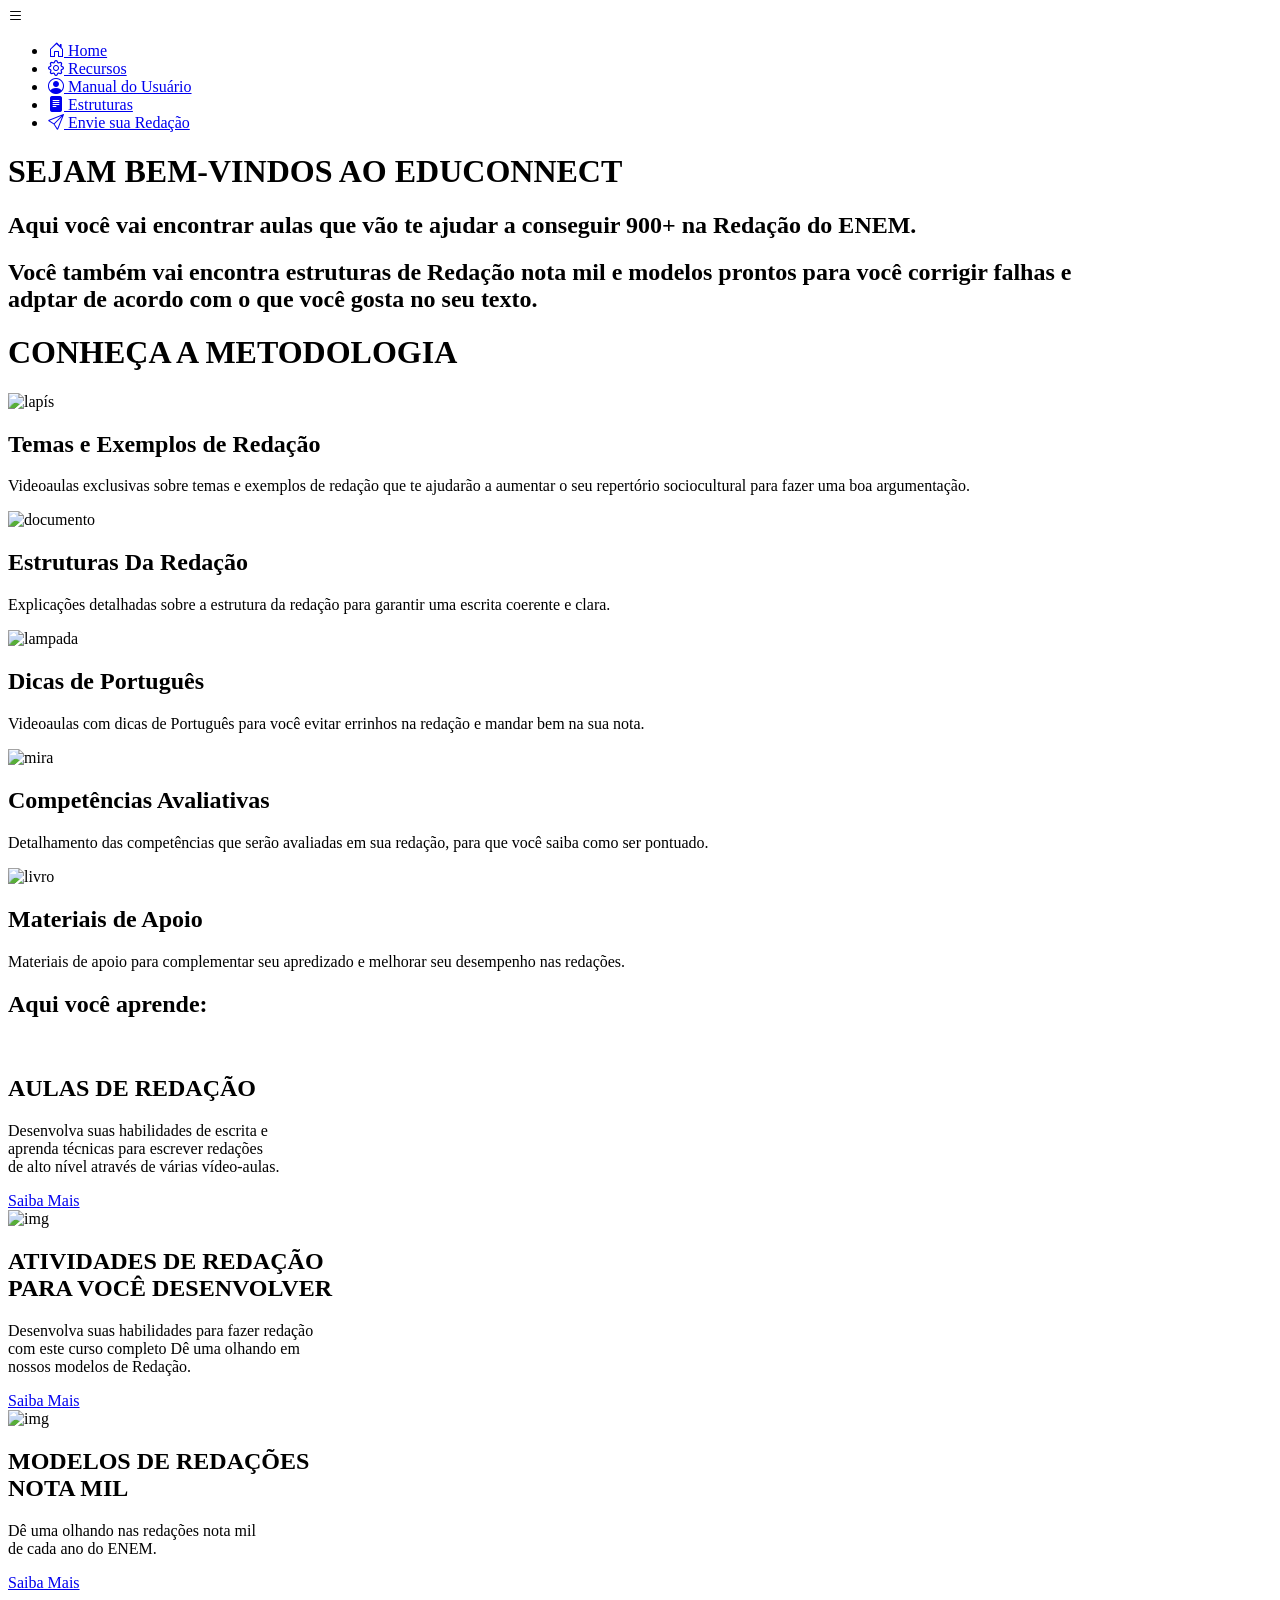
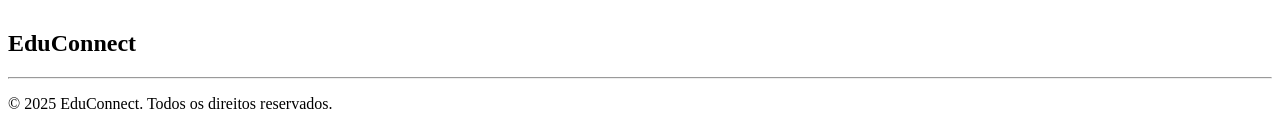
==== index.html @ 96d84024 "arquivo realocado" ====
<!DOCTYPE html>
<html lang="pt-br">

<head>
    <meta charset="UTF-8">
    <meta name="viewport" content="width=device-width, initial-scale=1.0">
    <link rel="stylesheet" href="https://cdn.jsdelivr.net/npm/bootstrap-icons@1.11.3/font/bootstrap-icons.min.css">
    <link rel="stylesheet" href="../css/style_pag_principal_oficial.css">
    <title>EduConnect</title>
</head>

<body>
    <!-- barra do menu, com outros conteúdos. -->
    <header>
        <nav class="menu-lateral">
            <div class="btn-expandir">
                <i class="bi bi-list tamanho-btn" id="btn-exp"></i>
            </div>

            <ul>
                <li class="item-menu ativo">
                    <a href="pag_principal_oficial.html">
                        <span class="icon"><i class="bi bi-house-door"></i></span>
                        <span class="txt-link">Home</span>
                    </a>
                </li>



                <li class="item-menu">
                    <a href="../templates/pag_card.html">
                        <span class="icon"><i class="bi bi-gear"></i></span>
                        <span class="txt-link">Recursos</span>
                    </a>
                </li>



                <li class="item-menu">
                    <a href="../pdfs/Manual de ajuda.pdf" target="_blank">
                        <span class="icon"><i class="bi bi-person-circle"></i></span>
                        <span class="txt-link">Manual do Usuário</span>
                    </a>
                </li>



                <li class="item-menu">
                    <a href="../templates/pag_estruturas.html">
                        <span class="icon"><i class="bi bi-file-text-fill"></i></span>
                        <span class="txt-link">Estruturas</span>
                    </a>
                </li>

                <li class="item-menu">
                    <a
                        href="https://docs.google.com/forms/d/e/1FAIpQLSeRv96-aY1lOkXFPP6Lw64ulf0wW58cNbWgpdqfITvbiEXppg/viewform">
                        <span class="icon"><i class="bi bi-send"></i></span>
                        <span class="txt-link">Envie sua Redação</span>
                    </a>
                </li>
            </ul>
        </nav>

        <script src="../js/menu.js"></script>
    </header>

    <main>
        <!-- introdução ao site -->
        <div class="page">
            <h1> SEJAM BEM-VINDOS AO EDUCONNECT</h1>
            <h2>Aqui você vai encontrar aulas que vão te ajudar a conseguir 900+ na Redação do ENEM.
                <h2>Você também vai encontra estruturas de Redação nota mil e modelos prontos para você corrigir falhas
                    e <br> adptar de acordo com o que você gosta no seu texto.</h2>
            </h2>
        </div>
        <!-- cards com exemplos de conteúdo que será abordado no site. -->
        <h1 div class="metodologia">CONHEÇA A METODOLOGIA</h1>

        <div class="container">
            <div class="card-conteiner">
                <img src="../imagens/lapis.png" alt="lapís">
                <h2>Temas e Exemplos de Redação</h2>
                <p>Videoaulas exclusivas sobre temas
                    e exemplos de redação que te ajudarão a
                    aumentar o seu repertório sociocultural
                    para fazer uma boa argumentação.</p>
            </div>

            <div class="card-conteiner">
                <img src="../imagens/documento.png" alt="documento">
                <h2>Estruturas Da Redação</h2>
                <p>Explicações detalhadas sobre a estrutura
                    da redação para garantir uma escrita
                    coerente e clara.</p>
            </div>

            <div class="card-conteiner">
                <img src="../imagens/lampada.png" alt="lampada">
                <h2>Dicas de Português</h2>
                <p>Videoaulas com dicas de Português
                    para você evitar errinhos na
                    redação e mandar bem na sua nota.</p>
            </div>

            <div class="card-conteiner">
                <img src="../imagens/mira.png" alt="mira">
                <h2>Competências Avaliativas</h2>
                <p>Detalhamento das competências que
                    serão avaliadas em sua redação,
                    para que você saiba como ser pontuado.</p>
            </div>

            <div class="card-conteiner">
                <img src="../imagens/livro.png" alt="livro">
                <h2>Materiais de Apoio</h2>
                <p>Materiais de apoio para complementar seu apredizado e melhorar seu desempenho nas redações.</p>
            </div>

        </div>

        <h2 id="titulo-card">Aqui você aprende:</h2>
        <!-- cards com o conteúdo do site -->
        <div class="cards">
            <div class="card">
                <picture>
                    <source media="(max-width: 500px )" srcset="../imagens/aulas_redacao-pq">
                    <img src="../imagens/aulas_redacao.jpeg" alt="img">
                </picture>
                <h2>AULAS DE REDAÇÃO</h2>
                <p>Desenvolva suas habilidades de escrita
                    e <br> aprenda técnicas para escrever redações <br> de 
                    alto nível através de várias vídeo-aulas.</p>
                <a div class="button" href="../templates/pag_videos.html">Saiba Mais</a>
            </div>

            <div class="card">
                <img id="cardimg" src="../imagens/atividades_estruturas.jpg" alt="img">
                <h2>ATIVIDADES DE REDAÇÃO <br>
                    PARA VOCÊ DESENVOLVER</h2>
                <p>Desenvolva suas habilidades para fazer
                    redação  <br>com este curso completo 
                    Dê uma olhando em <br>nossos modelos de Redação.</p>
                <a div class="button2" href="../templates/pag.atividades.html">Saiba Mais</a>
            </div>

            <div class="card">
                <img src="../imagens/modelos_redacao.webp" alt="img">
                <h2>MODELOS DE REDAÇÕES <br>
                    NOTA MIL</h2>
                <p>Dê uma olhando nas redações nota mil <br> de cada ano do ENEM.</p>
                <a div class="button3" href="../templates/pag_redacao_notamil_comentadas.html">Saiba Mais</a>
            </div>


        </div>
    </main>

    <footer>
        <div class="site">
            <div class="pe"> <br>
                <h2><strong>Edu<span>Connect</span></strong></h2>
            </div>

            <div class="linha">
                <hr>
            </div>
            <p>&copy; 2025 EduConnect. Todos os direitos reservados. </p>
        </div>

    </footer>

</body>

</html>
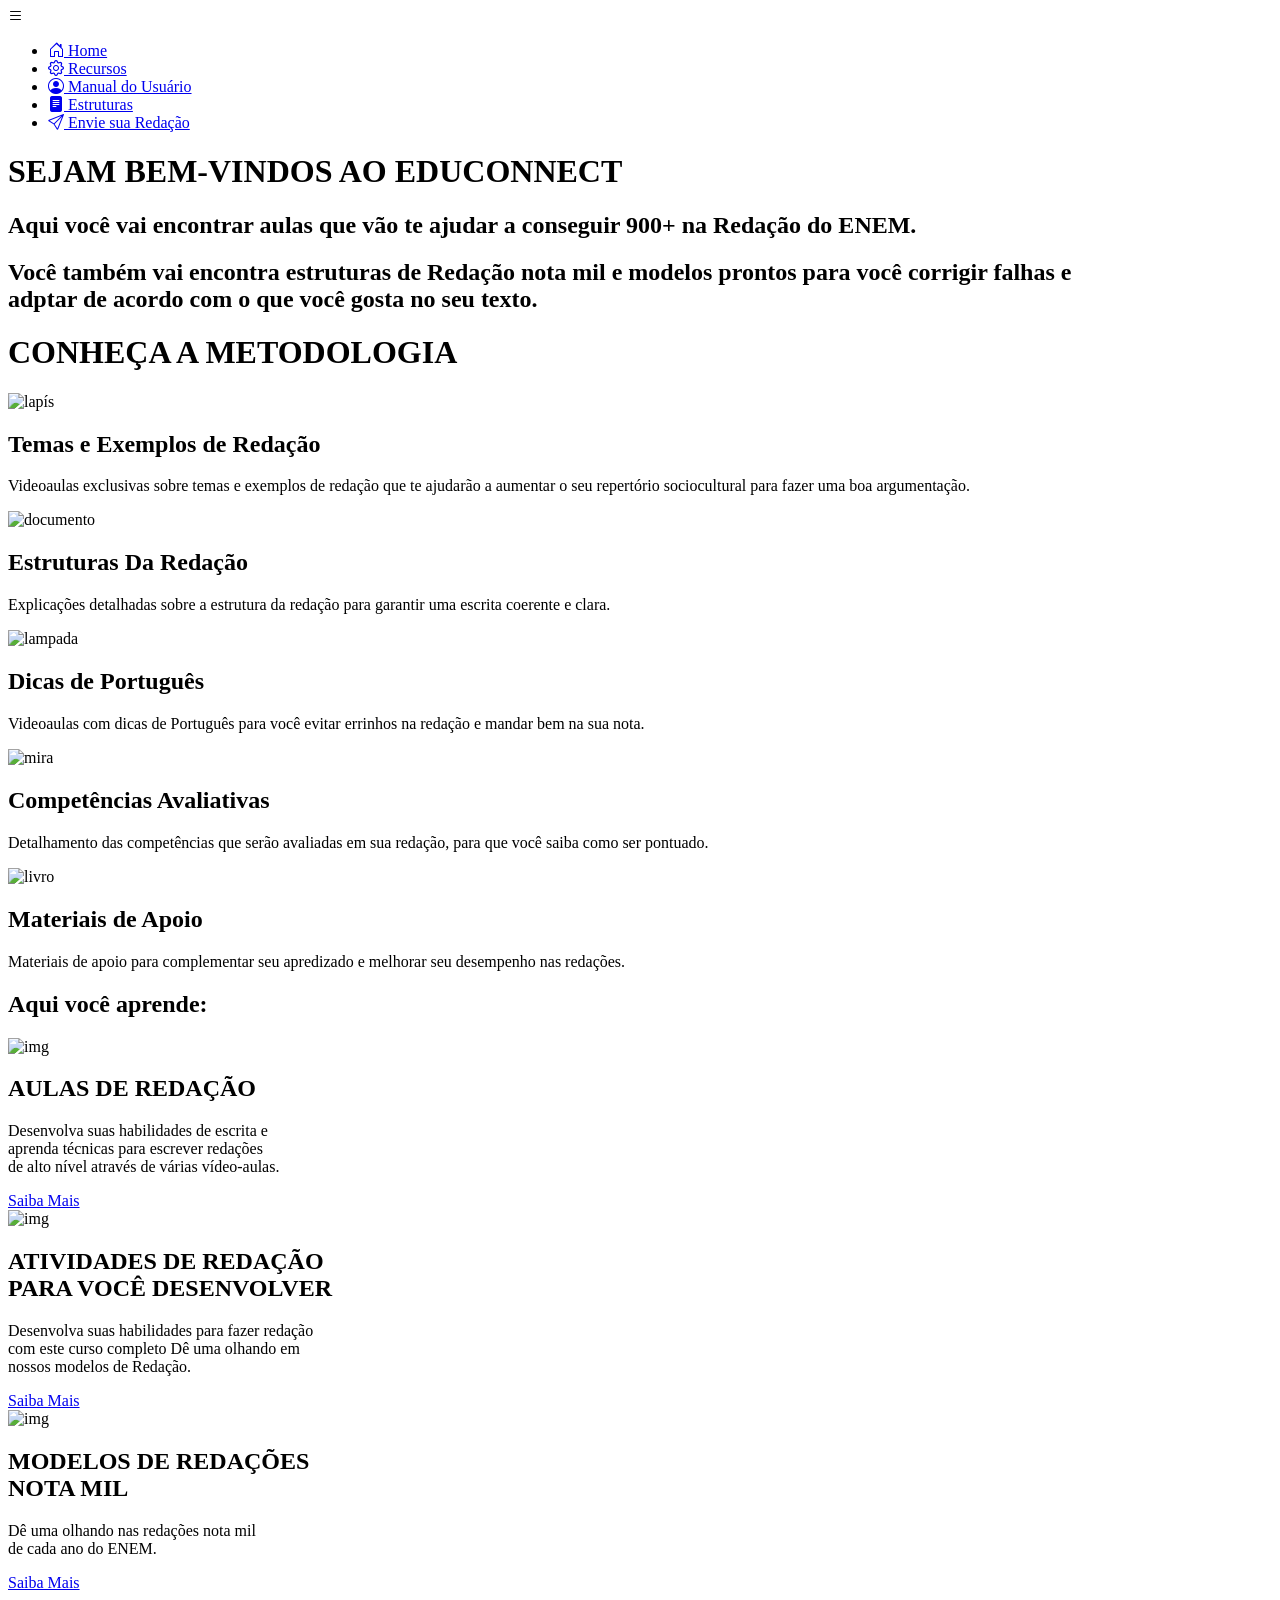
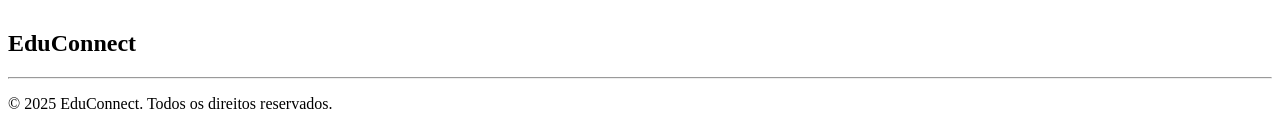
==== commit 13692538: "ajustando os conteúdos" ====
--- a/index.html
+++ b/index.html
@@ -5,7 +5,7 @@
     <meta charset="UTF-8">
     <meta name="viewport" content="width=device-width, initial-scale=1.0">
     <link rel="stylesheet" href="https://cdn.jsdelivr.net/npm/bootstrap-icons@1.11.3/font/bootstrap-icons.min.css">
-    <link rel="stylesheet" href="../css/style_pag_principal_oficial.css">
+    <link rel="stylesheet" href="css/style_pag_principal_oficial.css">
     <title>EduConnect</title>
 </head>
 
@@ -19,7 +19,7 @@
 
             <ul>
                 <li class="item-menu ativo">
-                    <a href="pag_principal_oficial.html">
+                    <a href="index.html">
                         <span class="icon"><i class="bi bi-house-door"></i></span>
                         <span class="txt-link">Home</span>
                     </a>
@@ -28,7 +28,7 @@
 
 
                 <li class="item-menu">
-                    <a href="../templates/pag_card.html">
+                    <a href="templates/pag_card.html">
                         <span class="icon"><i class="bi bi-gear"></i></span>
                         <span class="txt-link">Recursos</span>
                     </a>
@@ -37,7 +37,7 @@
 
 
                 <li class="item-menu">
-                    <a href="../pdfs/Manual de ajuda.pdf" target="_blank">
+                    <a href="pdfs/Manual de ajuda.pdf" target="_blank">
                         <span class="icon"><i class="bi bi-person-circle"></i></span>
                         <span class="txt-link">Manual do Usuário</span>
                     </a>
@@ -46,7 +46,7 @@
 
 
                 <li class="item-menu">
-                    <a href="../templates/pag_estruturas.html">
+                    <a href="templates/pag_estruturas.html">
                         <span class="icon"><i class="bi bi-file-text-fill"></i></span>
                         <span class="txt-link">Estruturas</span>
                     </a>
@@ -62,7 +62,7 @@
             </ul>
         </nav>
 
-        <script src="../js/menu.js"></script>
+        <script src="js/menu.js"></script>
     </header>
 
     <main>
@@ -79,7 +79,7 @@
 
         <div class="container">
             <div class="card-conteiner">
-                <img src="../imagens/lapis.png" alt="lapís">
+                <img src="imagens/lapis.png" alt="lapís">
                 <h2>Temas e Exemplos de Redação</h2>
                 <p>Videoaulas exclusivas sobre temas
                     e exemplos de redação que te ajudarão a
@@ -88,7 +88,7 @@
             </div>
 
             <div class="card-conteiner">
-                <img src="../imagens/documento.png" alt="documento">
+                <img src="imagens/documento.png" alt="documento">
                 <h2>Estruturas Da Redação</h2>
                 <p>Explicações detalhadas sobre a estrutura
                     da redação para garantir uma escrita
@@ -96,7 +96,7 @@
             </div>
 
             <div class="card-conteiner">
-                <img src="../imagens/lampada.png" alt="lampada">
+                <img src="imagens/lampada.png" alt="lampada">
                 <h2>Dicas de Português</h2>
                 <p>Videoaulas com dicas de Português
                     para você evitar errinhos na
@@ -104,7 +104,7 @@
             </div>
 
             <div class="card-conteiner">
-                <img src="../imagens/mira.png" alt="mira">
+                <img src="imagens/mira.png" alt="mira">
                 <h2>Competências Avaliativas</h2>
                 <p>Detalhamento das competências que
                     serão avaliadas em sua redação,
@@ -112,7 +112,7 @@
             </div>
 
             <div class="card-conteiner">
-                <img src="../imagens/livro.png" alt="livro">
+                <img src="imagens/livro.png" alt="livro">
                 <h2>Materiais de Apoio</h2>
                 <p>Materiais de apoio para complementar seu apredizado e melhorar seu desempenho nas redações.</p>
             </div>
@@ -125,31 +125,31 @@
             <div class="card">
                 <picture>
                     <source media="(max-width: 500px )" srcset="../imagens/aulas_redacao-pq">
-                    <img src="../imagens/aulas_redacao.jpeg" alt="img">
+                    <img src="imagens/aulas_redacao.jpeg" alt="img">
                 </picture>
                 <h2>AULAS DE REDAÇÃO</h2>
                 <p>Desenvolva suas habilidades de escrita
                     e <br> aprenda técnicas para escrever redações <br> de 
                     alto nível através de várias vídeo-aulas.</p>
-                <a div class="button" href="../templates/pag_videos.html">Saiba Mais</a>
+                <a div class="button" href="templates/pag_videos.html">Saiba Mais</a>
             </div>
 
             <div class="card">
-                <img id="cardimg" src="../imagens/atividades_estruturas.jpg" alt="img">
+                <img id="cardimg" src="imagens/atividades_estruturas.jpg" alt="img">
                 <h2>ATIVIDADES DE REDAÇÃO <br>
                     PARA VOCÊ DESENVOLVER</h2>
                 <p>Desenvolva suas habilidades para fazer
                     redação  <br>com este curso completo 
                     Dê uma olhando em <br>nossos modelos de Redação.</p>
-                <a div class="button2" href="../templates/pag.atividades.html">Saiba Mais</a>
+                <a div class="button2" href="templates/pag.atividades.html">Saiba Mais</a>
             </div>
 
             <div class="card">
-                <img src="../imagens/modelos_redacao.webp" alt="img">
+                <img src="imagens/modelos_redacao.webp" alt="img">
                 <h2>MODELOS DE REDAÇÕES <br>
                     NOTA MIL</h2>
                 <p>Dê uma olhando nas redações nota mil <br> de cada ano do ENEM.</p>
-                <a div class="button3" href="../templates/pag_redacao_notamil_comentadas.html">Saiba Mais</a>
+                <a div class="button3" href="templates/pag_redacao_notamil_comentadas.html">Saiba Mais</a>
             </div>
 
 
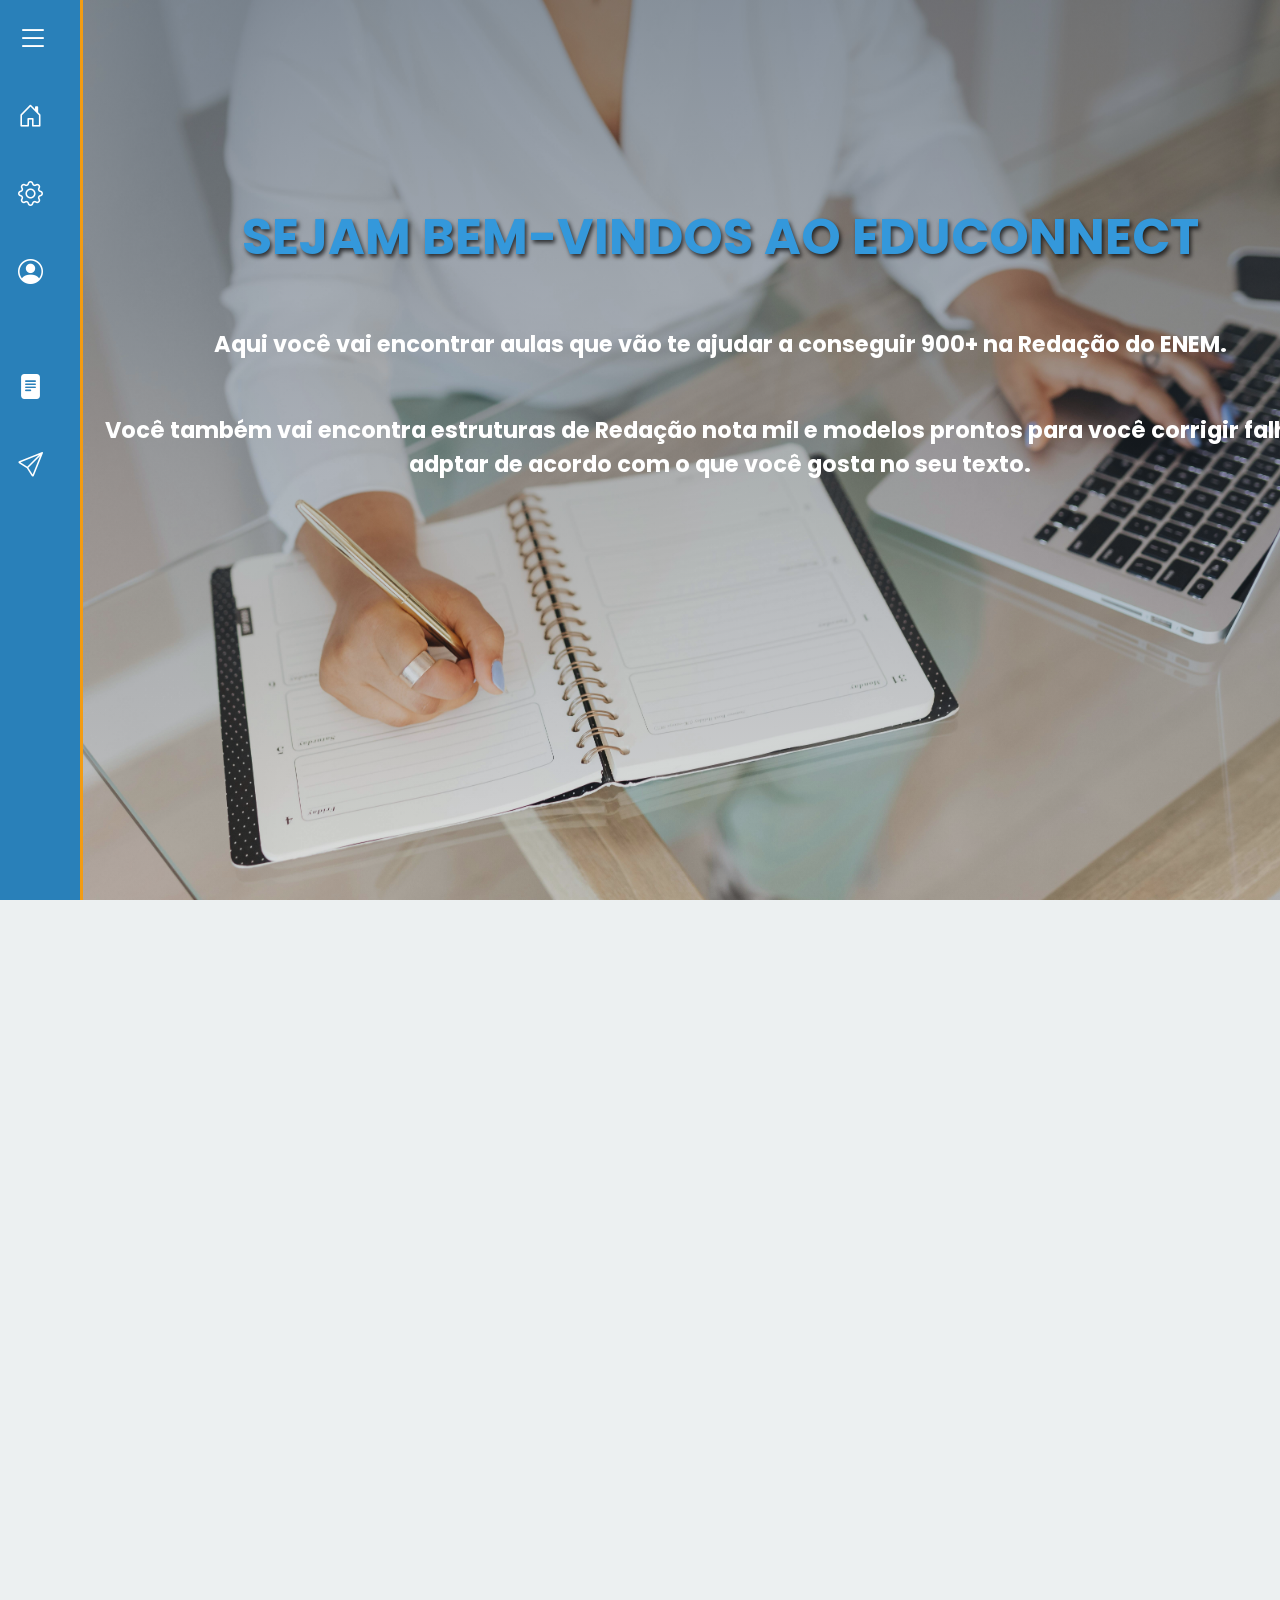
==== commit eaaa6ce9: "Alterando arquivos" ====
--- a/index.html
+++ b/index.html
@@ -28,7 +28,7 @@
 
 
                 <li class="item-menu">
-                    <a href="templates/pag_card.html">
+                    <a href="templates/pag_recursos.html">
                         <span class="icon"><i class="bi bi-gear"></i></span>
                         <span class="txt-link">Recursos</span>
                     </a>
--- a/css/style_pag_principal_oficial.css
+++ b/css/style_pag_principal_oficial.css
@@ -0,0 +1,333 @@
+@charset "utf-8";
+
+@import url('https://fonts.googleapis.com/css2?family=Poppins:ital,wght@0,100;0,200;0,300;0,400;0,500;0,600;0,700;0,800;0,900;1,100;1,200;1,300;1,400;1,500;1,600;1,700;1,800;1,900&display=swap');
+
+
+* {
+    margin: 0;
+    padding: 0;
+    box-sizing: border-box;
+    font-family: "Poppins", sans-serif;
+}
+
+body {
+    height: 100vh;
+    background-color: #ECF0F1;
+}
+
+.main {
+    min-width: 300px;
+    max-width: 1000px;
+    margin: auto;
+}
+
+/* Impede rolagem horizontal */
+html,
+body {
+    overflow-x: hidden;
+    width: 100%;
+}
+
+.tamanho-btn {
+    font-size: 2rem;
+    cursor: pointer;
+}
+
+
+/* estilo da barra menu */
+nav.menu-lateral {
+    width: 80px;
+    height: 100%;
+    background-color: #2980B9;
+    box-shadow: 3px 0 0 #F39C12;
+    position: fixed;
+    top: 0;
+    left: 0;
+    overflow: hidden;
+    transition: width 0.5s ease-in-out;
+}
+
+nav.menu-lateral.expandir {
+    width: 300px;
+}
+
+.btn-expandir {
+    margin-left: 2px;
+    color: #ffff;
+    padding: 15px;
+}
+
+nav.menu-lateral.expandir .txt-link {
+    margin-left: 40px;
+}
+
+.btn-expandir>i {
+    font-size: 32px;
+    cursor: pointer;
+}
+
+/* estilização da lista */
+ul {
+    height: 100%;
+    list-style-type: none;
+}
+
+ul li.item-menu {
+    transition: width .2s ease-in-out;
+}
+
+ul li.ativo>a>span.icon {
+    color: #ffff;
+}
+
+ul li.item-menu:hover {
+    background-color: #F39C12;
+}
+
+ul li.item-menu a {
+    display: flex;
+    color: #ffff;
+    text-decoration: none;
+    font-size: 20px;
+    padding: 20px 4%;
+}
+
+ul li.item-menu a .txt-link {
+    font-size: 12pt;
+    color: white;
+    margin-left: 70px;
+}
+
+ul li.item-menu a .icon>i {
+    font-size: 25px;
+    display: block;
+    margin: 0px 60%;
+    opacity: 1;
+}
+
+/* estilização dos cards */
+.cards {
+    display: flex;
+    justify-content: center;
+    padding-top: 30px;
+}
+
+.card {
+    padding: 20px;
+    background-color: #ffff;
+    border-radius: 5px;
+    border-color: grey;
+    border-style: solid;
+    border-width: 1px;
+    margin: 12px;
+    color: #2980B9;
+}
+
+h2 {
+    text-align: center;
+    margin-top: 20px;
+}
+
+.card p {
+    text-align: justify;
+    margin-top: 30px;
+}
+
+.card img {
+    width: 20vw;
+}
+
+#cardimg {
+    margin-left: 37px;
+}
+
+/* estilização dos cards que contém o conteúdo */
+#titulo-card {
+    margin-left: 85px;
+    background-color: #2980B9;
+    border-radius: 0 30px 30px 0;
+    color: white;
+    text-align: center;
+    width: 260px;
+    box-shadow: 0px 4px 8px rgba(0, 0, 0, 0.1);
+}
+
+.button,
+.button3 {
+    background-color: #F39C12;
+    color: white;
+    width: 150px;
+    text-decoration: none;
+    border-radius: 7px;
+    justify-content: center;
+    align-items: center;
+    height: 45px;
+    display: flex;
+    margin-top: 90px;
+    text-align: center;
+    margin-left: 30%;
+}
+
+.button2 {
+    background-color: #F39C12;
+    color: white;
+    width: 150px;
+    text-decoration: none;
+    border-radius: 7px;
+    justify-content: center;
+    align-items: center;
+    height: 45px;
+    display: flex;
+    margin-top: 62px;
+    text-align: center;
+    margin-left: 30%;
+}
+
+.button:hover,
+.button2:hover,
+.button3:hover {
+    background: #F1C40F;
+}
+
+img {
+    width: 350px;
+    height: 150px;
+    margin-left: 15px;
+}
+
+/* estilização da laite page */
+.page {
+    display: flex;
+    flex-direction: column;
+    text-align: center;
+    padding: 20px;
+    gap: 32px;
+    color: white;
+    font-size: 15px;
+    min-height: 100vh;
+    width: 100%;
+    background-image: linear-gradient(rgba(44, 62, 80, 0.5), rgba(108, 108, 108, 0.1)), url(../imagens/img_fundo_pag_principal_original.jpg);
+    background-size: cover;
+    background-position: center;
+    background-attachment: fixed;
+    margin-left: 80px;
+}
+
+.page h1 {
+    color: #3498DB;
+    font-size: 50px;
+    padding-top: 20vh;
+    text-shadow: 2px 3px 4px rgba(0, 0, 0, 0.7);
+}
+
+/*  #3498DB */
+a {
+    text-decoration: none;
+}
+
+.metodologia {
+    text-align: center;
+    color: #2980B9;
+    margin-top: 40px;
+    font-size: 40px;
+}
+
+.container {
+    display: flex;
+    flex-wrap: wrap;
+    gap: 20px;
+    padding: 20px;
+    justify-content: space-around;
+    margin: 20px;
+    width: 1400px;
+    margin-left: 10vw;
+}
+
+.card-conteiner {
+    background-color: white;
+    width: 40vh;
+    height: 45vh;
+    border-radius: 5px;
+    text-align: center;
+    padding: 25px;
+    box-shadow: 0px 4px 8px rgba(128, 128, 128, 0.199);
+    margin: 20px;
+    transition: all 0.5s;
+}
+
+.card-conteiner:hover {
+    scale: 1.1;
+}
+
+.card-conteiner h2 {
+    color: #2980B9;
+}
+
+p {
+    color: #2980B9;
+}
+
+.card-conteiner img {
+    height: 50px;
+    width: 40px;
+    background-color: #F39C12;
+    border-radius: 5px;
+}
+
+/* footer */
+.site {
+    background-color: #ECF0F1;
+    letter-spacing: 1px;
+    height: 130px;
+    text-align: center;
+    padding-top: 20px;
+}
+
+.pe {
+    color: #2980B9;
+}
+
+footer span {
+    color: #F39C12;
+}
+
+.linha {
+    margin: 20px 70px 20px 70px;
+}
+
+.linha hr {
+    border: 0;
+    border-top: 2px solid #F39C12;
+    margin: 20px 70px 20px 70px;
+}
+
+
+@media (max-width: 768px) {
+    nav.menu-lateral {
+        width: 60px;
+    }
+
+    .page {
+        margin-left: 60px;
+    }
+
+    .container {
+        flex-direction: column;
+        margin-left: 0;
+    }
+
+    .cards {
+        flex-direction: column;
+        /* Cards em coluna */
+    }
+
+    .card {
+        width: 90%;
+
+    }
+
+    .card-conteiner {
+        width: 90%;
+    }
+
+}
